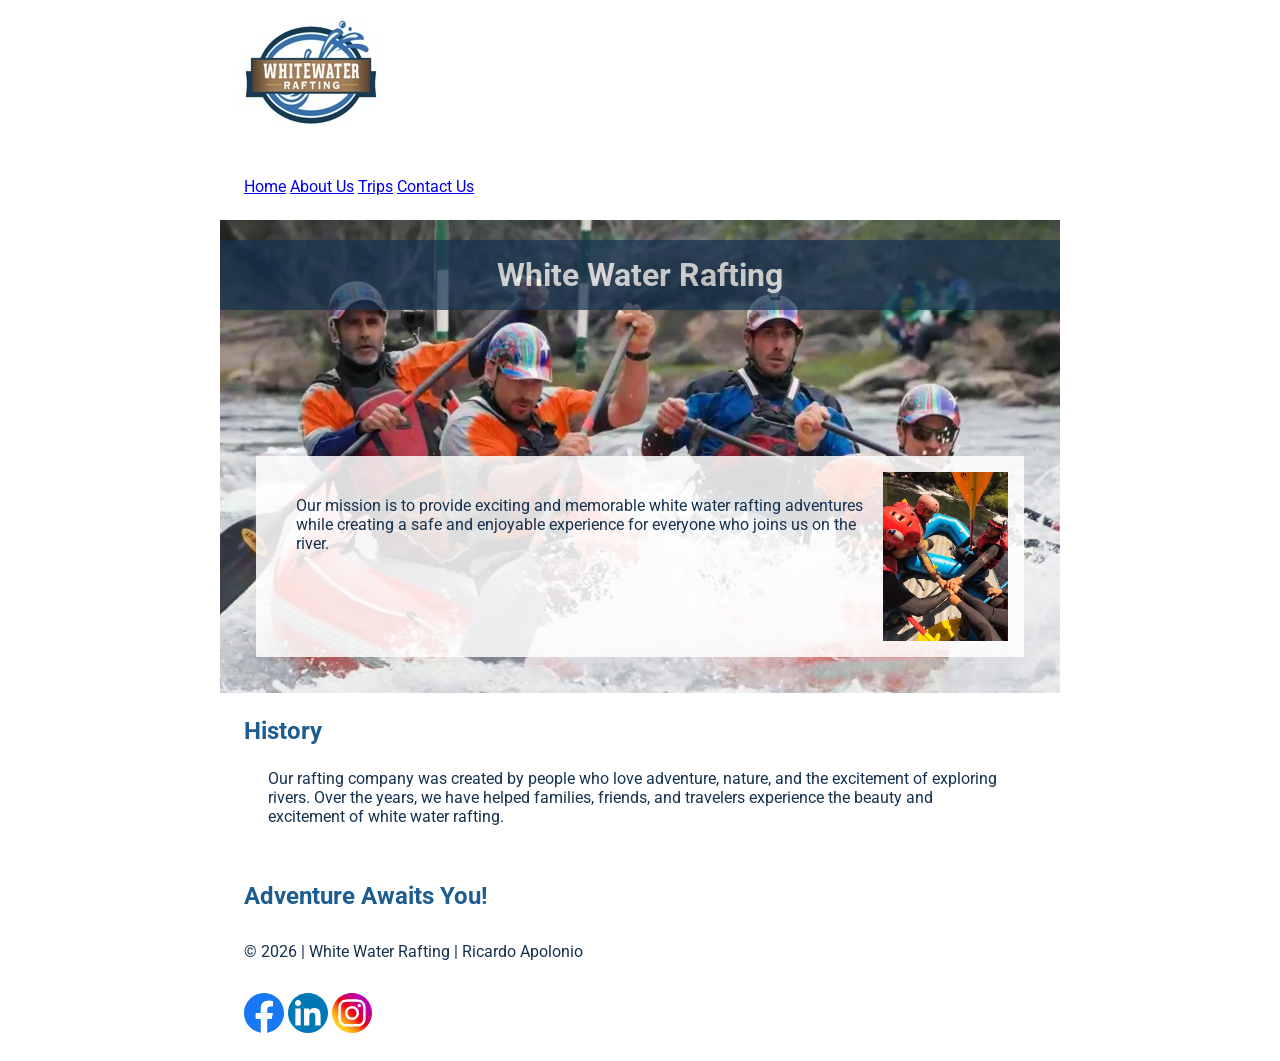
==== wwr/about.html @ 35297c1f "Complete W03 rafting about page" ====
<!DOCTYPE html>
<html lang="en-US">

<head>
    <meta charset="UTF-8">
    <meta name="viewport" content="width=device-width, initial-scale=1.0">
    <meta name="description"
      content="Learn about our white water rafting company, our history, mission, and exciting river adventures.">
    <meta name="author" content="Ricardo Apolonio">
    <title>About Us | White Water Rafting</title>
    <link rel="stylesheet" href="styles/rafting.css">
</head>

<body>
    <header>
        <img src="images/logo.jpg" alt="White Water Rafting Logo">

        <nav>
            <a href="index.html">Home</a>
            <a href="about.html">About Us</a>
            <a href="trips.html">Trips</a>
            <a href="contact.html">Contact Us</a>
        </nav>
    </header>

    <main>
        <div class="hero">
            <img src="images/hero.jpg" alt="White water rafting adventure">

            <h1>White Water Rafting</h1>

            <article>
                <img src="images/happy-client.jpg" alt="Happy rafting client">
                <p>
                    Our mission is to provide exciting and memorable white water
                    rafting adventures while creating a safe and enjoyable
                    experience for everyone who joins us on the river.
                </p>
            </article>
        </div>

        <section>
            <h2>History</h2>
            <p>
                Our rafting company was created by people who love adventure,
                nature, and the excitement of exploring rivers. Over the years,
                we have helped families, friends, and travelers experience the
                beauty and excitement of white water rafting.
            </p>
        </section>

        <section>
            <h2>Adventure Awaits You!</h2>
        </section>
    </main>

    <footer>
        <p>© 2026 | White Water Rafting | Ricardo Apolonio</p>

        <nav class="socialmedia">
            <a href="https://facebook.com">
                <img src="images/facebook.svg" alt="Facebook Icon">
            </a>

            <a href="https://linkedin.com">
                <img src="images/linkedin.svg" alt="LinkedIn Icon">
            </a>

            <a href="https://instagram.com">
                <img src="images/instagram.svg" alt="Instagram Icon">
            </a>
        </nav>
    </footer>
</body>

</html>
---- wwr/styles/rafting.css ----
@import url('https://fonts.googleapis.com/css2?family=Roboto:wght@400;700&display=swap');

:root {
    --primary-color: #1d5d91;
    --secondary-color: #ffffff;
    --accent1-color: #16324f;
    --accent2-color: #f4a261;
    --heading-font: "Roboto", sans-serif;
    --body-font: "Roboto", sans-serif;
}

* {
    margin: 0;
    padding: 0;
    box-sizing: border-box;
}

body {
    font-family: var(--body-font);
    color: var(--accent1-color);
}

header,
main,
footer {
    width: 840px;
    margin: 0 auto;
}

h1,
h2 {
    font-family: var(--heading-font);
    color: var(--primary-color);
}

nav,
p,
section,
article {
    margin: 16px;
    padding: 8px;
}

.socialmedia a {
    text-decoration: none;
}

.hero {
    position: relative;
}

.hero img {
    display: block;
    width: 100%;
    height: auto;
}

h1 {
    position: absolute;
    top: 20px;
    width: 100%;
    padding: 16px;
    text-align: center;
    opacity: 0.7;
    background-color: var(--accent1-color);
    color: #ffffff;
}

.hero article {
    position: absolute;
    bottom: 20px;
    left: 20px;
    right: 20px;
    padding: 16px;
    background-color: rgba(255, 255, 255, 0.85);
}

.hero article img {
    float: right;
    width: 125px;
    margin-left: 15px;
}

.socialmedia img {
    width: 40px;
    height: 40px;
}
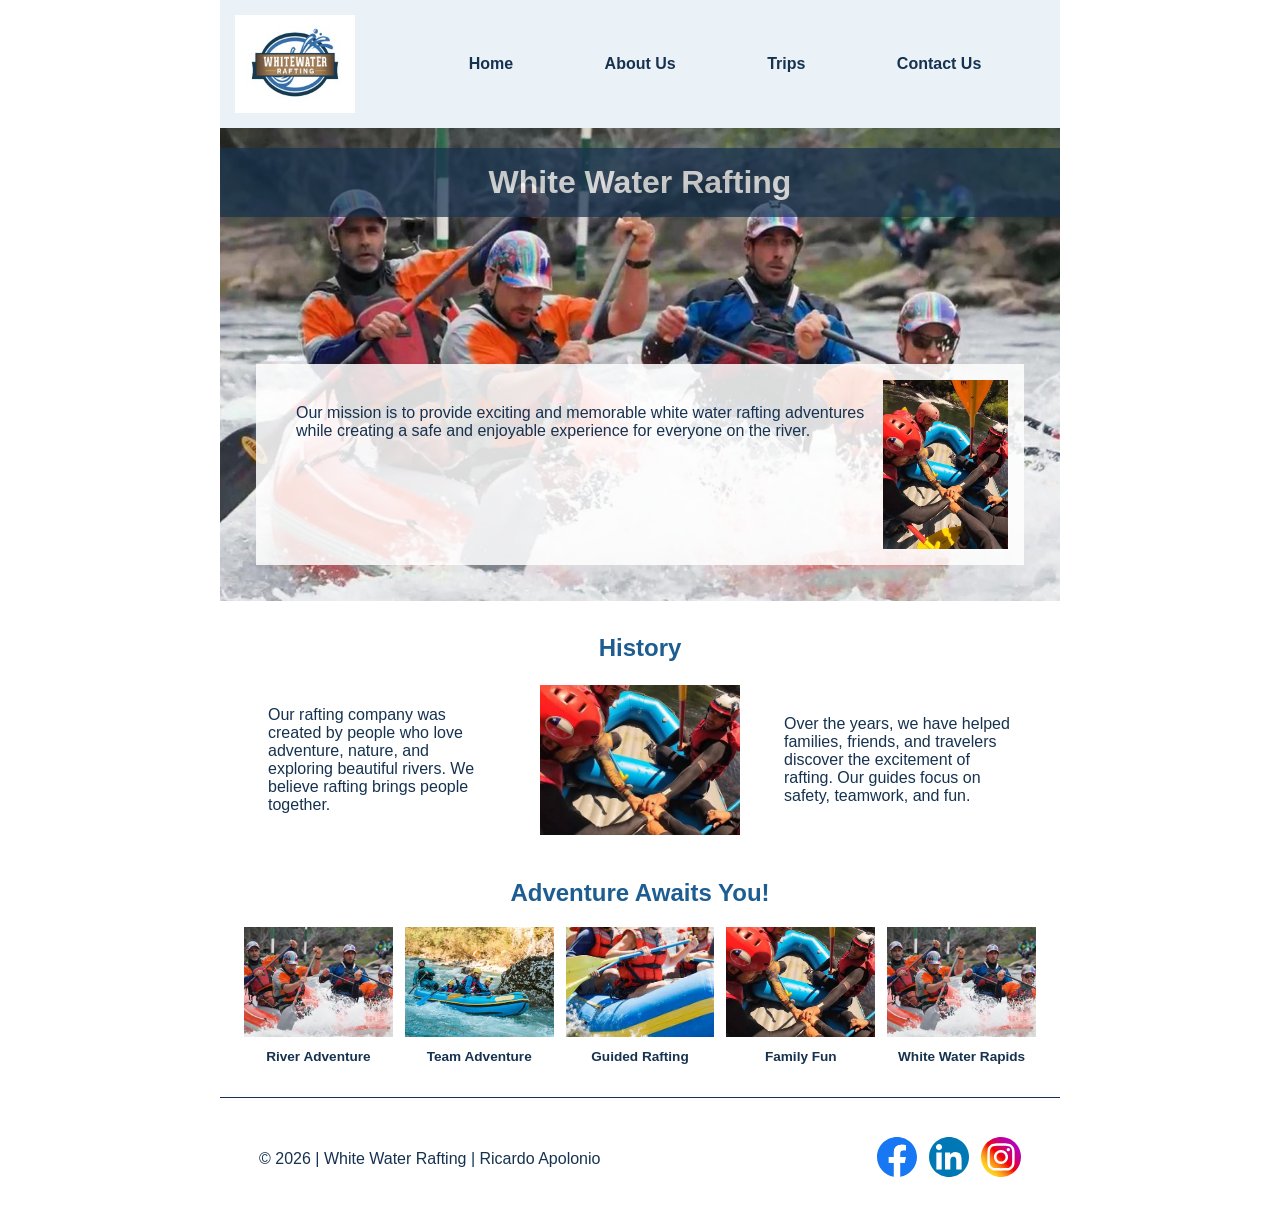
==== commit bef22e9b: "Complete W04 rafting about page" ====
--- a/wwr/about.html
+++ b/wwr/about.html
@@ -5,7 +5,7 @@
     <meta charset="UTF-8">
     <meta name="viewport" content="width=device-width, initial-scale=1.0">
     <meta name="description"
-      content="Learn about our white water rafting company, our history, mission, and exciting river adventures.">
+      content="Learn about White Water Rafting, our history, mission, and exciting river adventures.">
     <meta name="author" content="Ricardo Apolonio">
     <title>About Us | White Water Rafting</title>
     <link rel="stylesheet" href="styles/rafting.css">
@@ -14,7 +14,6 @@
 <body>
     <header>
         <img src="images/logo.jpg" alt="White Water Rafting Logo">
-
         <nav>
             <a href="index.html">Home</a>
             <a href="about.html">About Us</a>
@@ -26,46 +25,70 @@
     <main>
         <div class="hero">
             <img src="images/hero.jpg" alt="White water rafting adventure">
-
             <h1>White Water Rafting</h1>
-
             <article>
                 <img src="images/happy-client.jpg" alt="Happy rafting client">
                 <p>
-                    Our mission is to provide exciting and memorable white water
-                    rafting adventures while creating a safe and enjoyable
-                    experience for everyone who joins us on the river.
+                    Our mission is to provide exciting and memorable
+                    white water rafting adventures while creating a safe
+                    and enjoyable experience for everyone on the river.
                 </p>
             </article>
         </div>
 
-        <section>
+        <section class="history">
             <h2>History</h2>
-            <p>
-                Our rafting company was created by people who love adventure,
-                nature, and the excitement of exploring rivers. Over the years,
-                we have helped families, friends, and travelers experience the
-                beauty and excitement of white water rafting.
-            </p>
+            <div class="history-content">
+                <p>
+                    Our rafting company was created by people who love
+                    adventure, nature, and exploring beautiful rivers.
+                    We believe rafting brings people together.
+                </p>
+                <img src="images/happy-client.jpg" alt="Rafting adventure history">
+                <p>
+                    Over the years, we have helped families, friends,
+                    and travelers discover the excitement of rafting.
+                    Our guides focus on safety, teamwork, and fun.
+                </p>
+            </div>
         </section>
 
-        <section>
+        <section class="adventures">
             <h2>Adventure Awaits You!</h2>
+            <div class="adventure-grid">
+                <figure>
+                    <img src="images/hero.jpg" alt="Exciting river rafting">
+                    <figcaption>River Adventure</figcaption>
+                </figure>
+                <figure>
+                    <img src="images/employee1.jpg" alt="Rafting team">
+                    <figcaption>Team Adventure</figcaption>
+                </figure>
+                <figure>
+                    <img src="images/employee2.jpg" alt="Guided rafting experience">
+                    <figcaption>Guided Rafting</figcaption>
+                </figure>
+                <figure>
+                    <img src="images/happy-client.jpg" alt="Happy rafting experience">
+                    <figcaption>Family Fun</figcaption>
+                </figure>
+                <figure>
+                    <img src="images/hero.jpg" alt="White water rapids">
+                    <figcaption>White Water Rapids</figcaption>
+                </figure>
+            </div>
         </section>
     </main>
 
     <footer>
         <p>© 2026 | White Water Rafting | Ricardo Apolonio</p>
-
         <nav class="socialmedia">
             <a href="https://facebook.com">
                 <img src="images/facebook.svg" alt="Facebook Icon">
             </a>
-
             <a href="https://linkedin.com">
                 <img src="images/linkedin.svg" alt="LinkedIn Icon">
             </a>
-
             <a href="https://instagram.com">
                 <img src="images/instagram.svg" alt="Instagram Icon">
             </a>
--- a/wwr/styles/rafting.css
+++ b/wwr/styles/rafting.css
@@ -1,12 +1,8 @@
-@import url('https://fonts.googleapis.com/css2?family=Roboto:wght@400;700&display=swap');
-
 :root {
     --primary-color: #1d5d91;
-    --secondary-color: #ffffff;
     --accent1-color: #16324f;
-    --accent2-color: #f4a261;
-    --heading-font: "Roboto", sans-serif;
-    --body-font: "Roboto", sans-serif;
+    --heading-font: Arial, sans-serif;
+    --body-font: Arial, sans-serif;
 }
 
 * {
@@ -45,6 +41,8 @@
     text-decoration: none;
 }
 
+/* About Us Page */
+
 .hero {
     position: relative;
 }
@@ -55,7 +53,7 @@
     height: auto;
 }
 
-h1 {
+.hero h1 {
     position: absolute;
     top: 20px;
     width: 100%;
@@ -84,4 +82,206 @@
 .socialmedia img {
     width: 40px;
     height: 40px;
+}
+
+/* Contact Us Page */
+
+.contact-info {
+    text-align: center;
+    padding: 20px;
+}
+
+.contact-info h1 {
+    position: static;
+    width: auto;
+    padding: 16px;
+    margin-bottom: 15px;
+    opacity: 1;
+    background-color: transparent;
+    color: var(--primary-color);
+    text-align: center;
+    font-size: 2rem;
+}
+
+.contact-info iframe {
+    width: 100%;
+    max-width: 600px;
+    height: 300px;
+    border: 0;
+    margin-top: 20px;
+}
+
+.employees {
+    text-align: center;
+    padding: 20px;
+}
+
+.employee-grid {
+    display: grid;
+    grid-template-columns: repeat(3, 1fr);
+    gap: 20px;
+    margin-top: 20px;
+}
+
+.employee-grid figure {
+    margin: 0;
+}
+
+.employee-grid img {
+    width: 100%;
+    height: 180px;
+    object-fit: cover;
+}
+
+.employee-grid figcaption {
+    padding: 10px;
+    font-weight: bold;
+}
+
+.contact-form {
+    max-width: 600px;
+    margin: 20px auto;
+    padding: 20px;
+}
+
+.contact-form h2 {
+    text-align: center;
+    margin-bottom: 20px;
+}
+
+.contact-form form {
+    display: grid;
+    gap: 12px;
+}
+
+.contact-form input[type="text"],
+.contact-form input[type="email"],
+.contact-form textarea {
+    width: 100%;
+    padding: 10px;
+    font: inherit;
+}
+
+.contact-form fieldset {
+    padding: 15px;
+}
+
+.contact-form fieldset label {
+    display: block;
+    margin: 8px 0;
+}
+
+.contact-form input[type="radio"],
+.contact-form input[type="checkbox"] {
+    width: 18px;
+    height: 18px;
+    margin-right: 8px;
+}
+
+.contact-form button {
+    padding: 12px;
+    background-color: var(--primary-color);
+    color: #ffffff;
+    border: none;
+    cursor: pointer;
+    font-size: 1rem;
+}
+
+.contact-form button:hover {
+    background-color: var(--accent1-color);
+}
+
+/* W04 About Us Layout */
+
+header {
+    display: grid;
+    grid-template-columns: 150px 1fr;
+    align-items: center;
+    gap: 20px;
+    padding: 15px;
+    background-color: #eaf2f8;
+}
+
+header > img {
+    width: 120px;
+    height: auto;
+}
+
+header nav {
+    display: flex;
+    justify-content: space-around;
+    align-items: center;
+    gap: 12px;
+}
+
+header nav a {
+    color: #16324f;
+    text-decoration: none;
+    font-weight: bold;
+    padding: 10px;
+}
+
+header nav a:hover {
+    text-decoration: underline;
+}
+
+.history,
+.adventures {
+    margin: 25px 16px;
+    text-align: center;
+}
+
+.history h2,
+.adventures h2 {
+    margin-bottom: 20px;
+}
+
+.history-content {
+    display: grid;
+    grid-template-columns: 1fr 200px 1fr;
+    gap: 20px;
+    align-items: center;
+    text-align: left;
+}
+
+.history-content img {
+    width: 100%;
+    height: 150px;
+    object-fit: cover;
+}
+
+.adventure-grid {
+    display: grid;
+    grid-template-columns: repeat(5, 1fr);
+    gap: 12px;
+}
+
+.adventure-grid figure {
+    margin: 0;
+}
+
+.adventure-grid img {
+    width: 100%;
+    height: 110px;
+    object-fit: cover;
+}
+
+.adventure-grid figcaption {
+    margin-top: 8px;
+    font-size: 0.85rem;
+    font-weight: bold;
+}
+
+footer {
+    display: flex;
+    justify-content: space-between;
+    align-items: center;
+    padding: 15px;
+    border-top: 1px solid #16324f;
+}
+
+footer .socialmedia {
+    display: flex;
+    align-items: center;
+    gap: 12px;
 }
